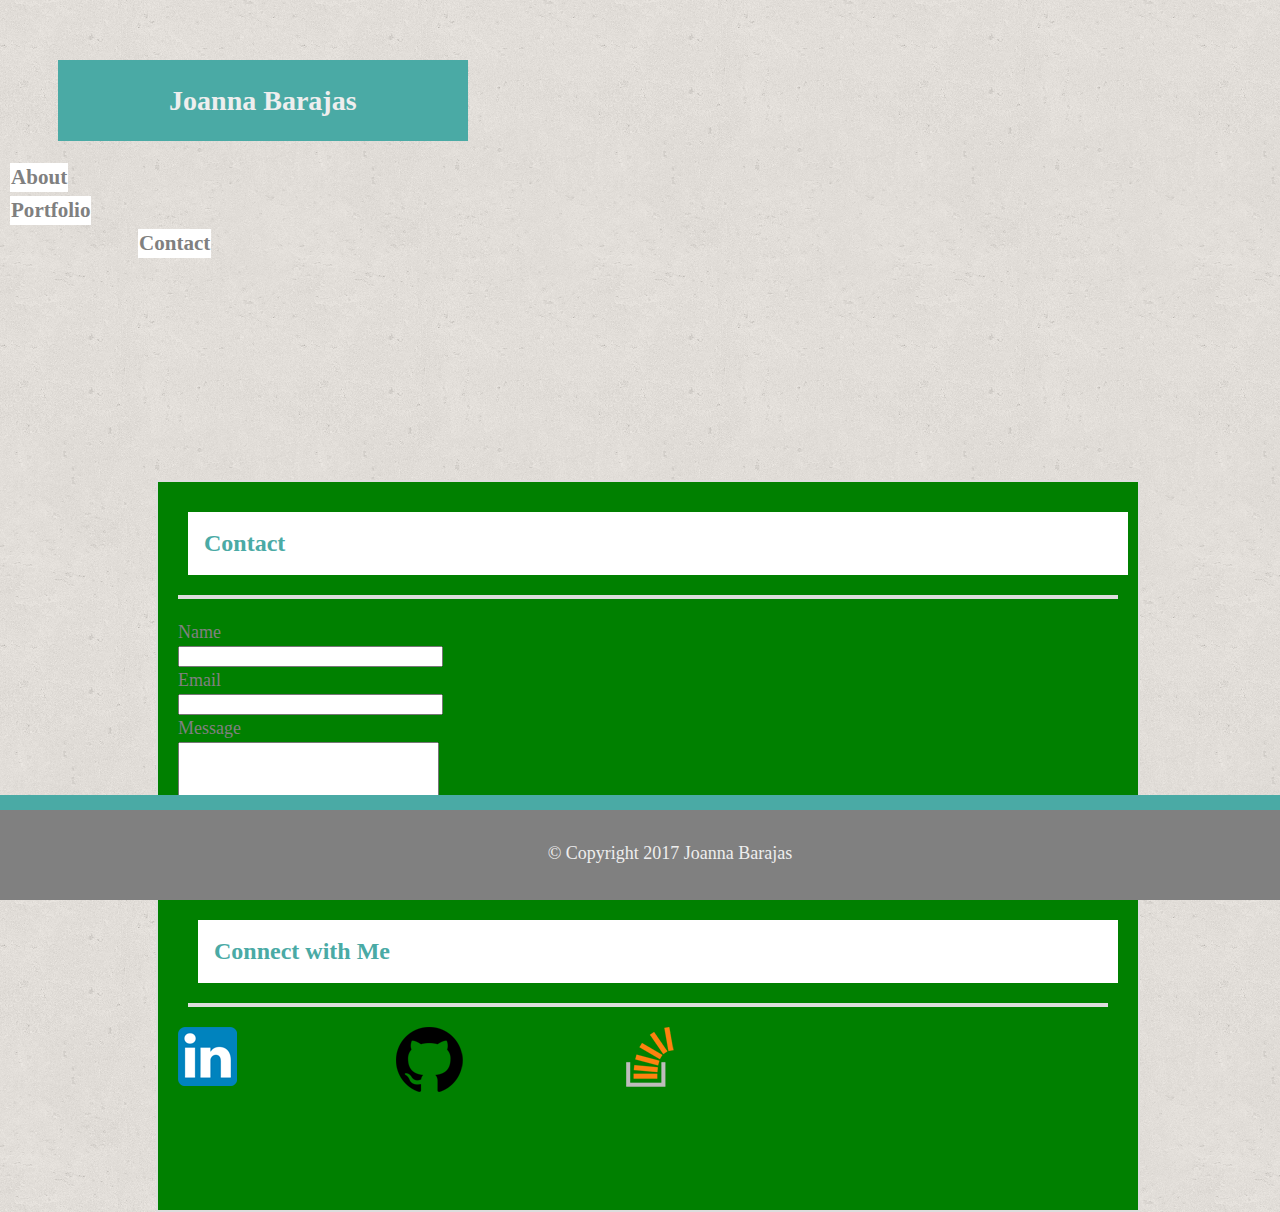
==== contact.html @ 8db383fd "add images and updated html and css file_ first commit" ====
<!DOCTYPE>

<!DOCTYPE html>
<html lang="en-us">

<head>
  <meta charset="UTF-8">
  <title>Basic Portfolio</title>

<link rel="stylesheet" type="text/css" href="style.css">
<style>
</style>

</head>

<body>

 <header>
  <div id="home">
      <a href="index.html"</a>
      <h1>Joanna Barajas</h1>
  
    </div>
  </header>

<div id="About" class="tabcontent">
  <a href="index.html"</a>
      <h3>About</h3>
    </div>

    </div>
    <div id="Portfolio" class="tabcontent"> <a href="portfolio.html"</a>
      <h3>Portfolio</h3>
      </div>

       <div class="container">

    <div id="Contact" class="tabcontent"> <a href="contact.html"</a>
      <h3>Contact</h3>
    </div>

    <section id="main-bio">

<div class="wrapper">

    <section id="content">



<h2>Contact</h2>

<hr></hr>

<div class="container">
</div>
    

<div class="form"> 

<form id="contact_form" action="#" method="POST" enctype="multipart/form-data">
  <div class="row">
    <label for="name">Name</label><br />
    <input id="name" class="input" name="name" type="text" value="" size="30" /><br />
  </div>
  <div class="row">
    <label for="email">Email</label><br />
    <input id="email" class="input" name="email" type="text" value="" size="30" /><br />
  </div>
  <div class="row">
    <label for="message">Message</label><br />
    <textarea id="message" class="input" name="message" rows="7" cols="30"></textarea><br />
  </div>
  <input id="submit_button" type="submit" value="Submit" />
</form> 

</body>

<div id="mySidenav" class="sidenav">
        <h2>Connect with Me</h2>

      <hr></hr>
<div class="icons">
    <div id="linkedin" class="image-icon">
        <a href="https://www.linkedin.com/in/chefjoannabarajas"><img src="assets/images/linkedin.png"</img></a>
      </div>

    <div id="github" class="image-icon">
        <a href="https://github.com/chefjoannacodes"><img src="assets/images/mark-github.png"</img></a>
      </div>

    <div id="stack" class="image-icon">
       <a href="https://stackoverflow.com/users/7359163/joanna-barajas"><img src="assets/images/Stack_Overflow.png"</img></a>
      </div>
</div>
    <br>



<section class="footer"> </section>

  <div class="footer2"> &copy; Copyright 2017 Joanna Barajas</div>

</html>
---- style.css ----
.top_header {
  background-color: white;
  height: 141px;
  width: 100%;
  margin-top: 0;
  position: absolute;
  border-bottom: 3px solid #dddddd;
  border-top: none;
}

body {
  clear:both;
  overflow: auto;
  margin-top: 0px;
  padding: 0px;
  font-family: "Georgia", Times New Roman, Times, serif;
  font-size: 18px;
  color: #333333;
  line-height: 150%;
  border-color:#dddddd;
  width: 100%;
  position: relative;
  background-image:url(assets/images/cork-wallet.png); 
  background-color: white;
}

hr {
  line-height: 5px;
  color: #eee;
  margin-right: 10px;
  margin-left: 10px;
  position: relative;
  border: 2px solid #dddddd;
  margin-top: 10px;
  margin-bottom: 10px;
}

header {
  background: #4aaaa5;
  color:#ffffff;
  border-color: #cccccc;
  margin-right: -200;
  margin: 50;
  font-family: ;
}

h1 {
  width:32%;
  overflow: hidden;
  float: left;
  color:white;
  margin-left: 0px;
  margin-top:10px;
  margin-bottom: 20px;
  margin-right: 90px;
  padding: 27px 16px;
  font-size: 28px;
  color: #eee;
  text-align: center;
  background-color:#4aaaa5;
  font-family: Georgia, Times, Times New Roman, serif;
}

p {
  color:#777777;
  background-color: white;
  font-family:'Arial','Helvetica Neue', Helvetica, sans-serif;
  margin-left: 20px;
}

h2 {
  font-size: 24px;
  color:#4aaaa5;
  clear:both;
  padding:18px 16px;
  background-color: white;
  margin-left: 20px;
}
 
h3 {
  overflow: auto;
  clear: both;
  padding: 1px;
  background-color: white;
  margin: 2px;
  float: left;
}

a {
  color: gray;
  text-decoration: none;
}

/*unvisited link */
a:link {
  text-decoration: none;
}

/*visited link */
a:visited {
  text-decoration: none;
}

/* mouse over link */
a:hover {
  text-decoration: underline;
}

/*selected link*/
a:active {
  text-decoration: underline;
}

.container {
  margin: 0 auto;
  width: 1024px;
}

#main-bio,
#bio-image {
  float: left;
  margin-left: 20px;
  margin-top: 20px;
}

#main-bio {
  float: left;
  width: 960px;
  background-color: green;
  margin-top: 220px;
  padding: 10px;
  overflow: auto;
  position: relative;
  clear:both;
  border: 2px solid #dddddd;
}


#tabcontent {
  overflow: auto;
  text-align: center;
  padding: 2px;
  color: gray;
  float: left;
  width:100px;
  height: 75px;
  background-color: white;
  margin-top: 12px;
  margin-left: 50px;
  display: inline-block;
  transition: 0.3s;
  font-size:14px;
  position: relative;
  border: none;
}

.form {
  padding:10px;

}

#submit_button {
  color: white;
  background-color: #4aaaa5;
  font-size: 20px;
  padding: 5px;
  margin-top: 10px;
}

aside {
  float: right;
  width: 270px;
  background-color: blue;
  margin-top: -360px;
  margin-left: -100px;
  padding: 10px;
  overflow: auto;
  position: relative;
  clear:both;
  border: 2px solid #dddddd;
}

.image-icon {
  display: inline-block;
  width: 20%;
  margin-top: 10px;
  margin-right: 25px;
}

.sidebox{
  float: right;
  clear: both;
  overflow: auto;
  height: 100px;
  width:270px;
  margin-left: 100px;
  background-color: red;
}


#bio-image {
  margin-right: 20px;
  width: 200px;
  height: 200px;
}

.footer {
  background-color: #4aaaa5;
  padding:10px;
  clear:both;
  position: fixed;
  left:0px;
  bottom:0px;
  height:85px;
  width:100%;
}
.footer2 {
  clear:both;
  padding:30px;
  background-color: gray;
  color:#eee;
  text-align: center;
  overflow: hidden;
  position: fixed;
  left:0px;
  bottom:0px;
  height:30px;
  width:100%;
}
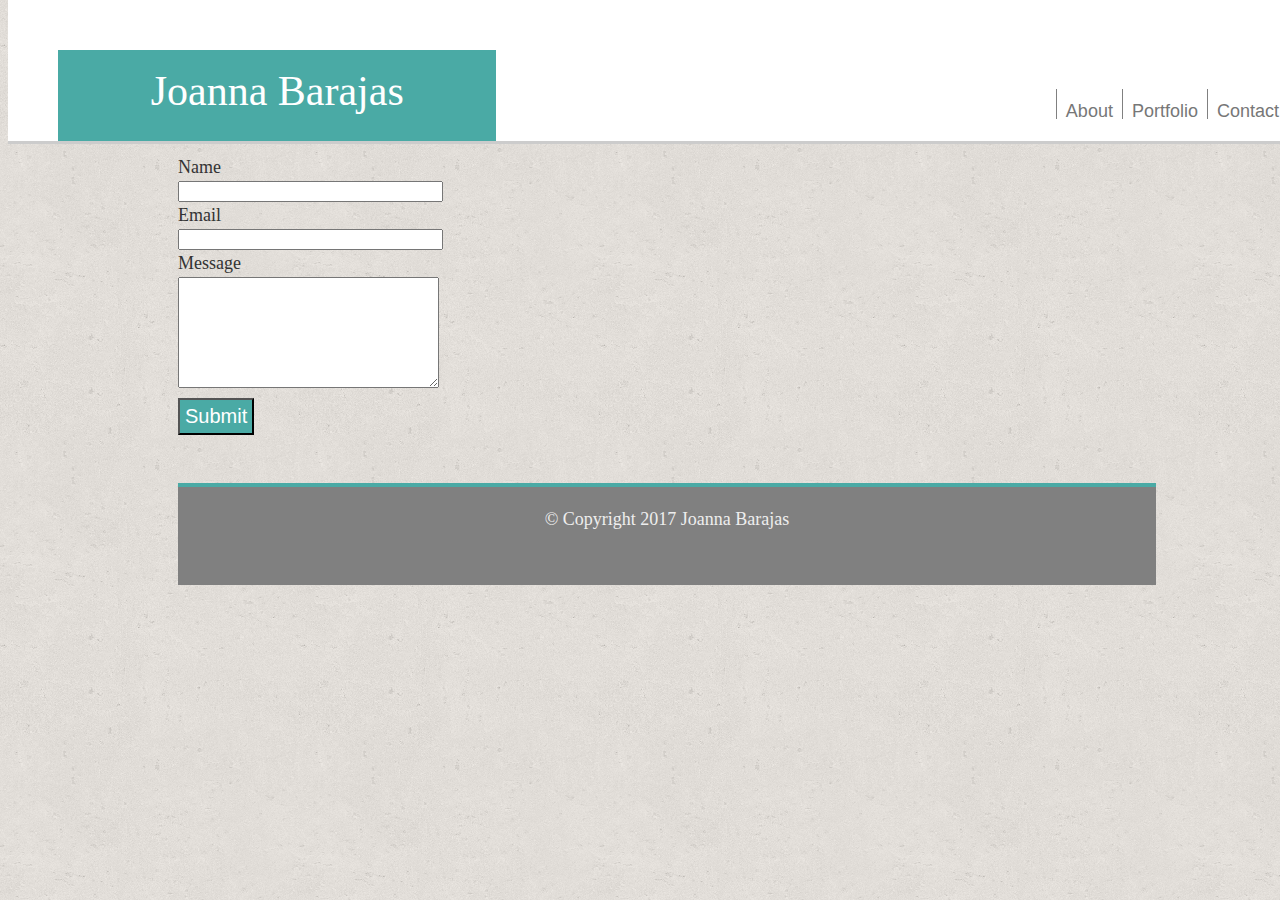
==== commit 809ea11b: "add updated version, second commit" ====
--- a/contact.html
+++ b/contact.html
@@ -15,36 +15,43 @@
 
 <body>
 
- <header>
-  <div id="home">
-      <a href="index.html"</a>
-      <h1>Joanna Barajas</h1>
+<div class="top_header">
+
+    <div id="fixedWidth">
+        
+      <header>
   
-    </div>
-  </header>
+          <div id="home">
+        
+              <a href="index.html"
+              <h1>Joanna Barajas</h1></a>
+  
+    
+              </div>
+      
+        </header>
 
-<div id="About" class="tabcontent">
-  <a href="index.html"</a>
-      <h3>About</h3>
-    </div>
+                <div id="menu-right">
+                  <ul>
+                    <div class="VerticalLine">
+                    <li><a href="index.html">About</a></li></div>
+                    <div class="verticalLine">
+                    <li><a href="portfolio.html">Portfolio</a></li></div>
+                    <div class="VerticalLine">
+                    <li><a href="contact.html">Contact</a></li>
+                    </div>
+                  </ul>
+                </div>
+        
 
-    </div>
-    <div id="Portfolio" class="tabcontent"> <a href="portfolio.html"</a>
-      <h3>Portfolio</h3>
-      </div>
+        </div>
 
-       <div class="container">
+   
+   </div>
 
-    <div id="Contact" class="tabcontent"> <a href="contact.html"</a>
-      <h3>Contact</h3>
-    </div>
+    <div class="break"></div> 
 
-    <section id="main-bio">
-
-<div class="wrapper">
-
-    <section id="content">
-
+    <div class="fixedWidth">
 
 
 <h2>Contact</h2>
@@ -73,31 +80,20 @@
   <input id="submit_button" type="submit" value="Submit" />
 </form> 
 
+
 </body>
 
-<div id="mySidenav" class="sidenav">
-        <h2>Connect with Me</h2>
+<div class="break"></div>
 
-      <hr></hr>
-<div class="icons">
-    <div id="linkedin" class="image-icon">
-        <a href="https://www.linkedin.com/in/chefjoannabarajas"><img src="assets/images/linkedin.png"</img></a>
-      </div>
-
-    <div id="github" class="image-icon">
-        <a href="https://github.com/chefjoannacodes"><img src="assets/images/mark-github.png"</img></a>
-      </div>
-
-    <div id="stack" class="image-icon">
-       <a href="https://stackoverflow.com/users/7359163/joanna-barajas"><img src="assets/images/Stack_Overflow.png"</img></a>
-      </div>
-</div>
-    <br>
+    
+   
+     <footer>&copy; Copyright 2017 Joanna Barajas</footer>      
+     </section>
 
 
 
-<section class="footer"> </section>
 
-  <div class="footer2"> &copy; Copyright 2017 Joanna Barajas</div>
 
-</html>+  
+
+</html>
--- a/style.css
+++ b/style.css
@@ -4,12 +4,25 @@
   width: 100%;
   margin-top: 0;
   position: absolute;
-  border-bottom: 3px solid #dddddd;
-  border-top: none;
+  border-bottom: 3px solid #cccccc;
+  font-family: "Georgia", Times New Roman, Times, serif;
+}
+
+#home {
+  color: #ffffff;
+  font-size: 42px;
+  text-decoration: none;
+  padding: 20px;
+  font-family: "Georgia", Times New Roman, Times, serif;
+  background-color: #4aaaa5;
+}
+
+#home a {
+  text-decoration: none;
+  color: white;
 }
 
 body {
-  clear:both;
   overflow: auto;
   margin-top: 0px;
   padding: 0px;
@@ -21,41 +34,38 @@
   width: 100%;
   position: relative;
   background-image:url(assets/images/cork-wallet.png); 
-  background-color: white;
-}
-
-hr {
-  line-height: 5px;
-  color: #eee;
-  margin-right: 10px;
-  margin-left: 10px;
-  position: relative;
-  border: 2px solid #dddddd;
-  margin-top: 10px;
-  margin-bottom: 10px;
 }
 
 header {
   background: #4aaaa5;
-  color:#ffffff;
+  color:white;
   border-color: #cccccc;
   margin-right: -200;
   margin: 50;
-  font-family: ;
+  padding: 8px;
+  width: 33%;
+  text-align: center;
+  height: 75px;
+  font-size: 26px;
+  font-family: Georgia, Times, Times New Roman, serif;
+}
+
+.fixedWidth {
+  width: 960px;
+  margin: 0 auto;
 }
 
 h1 {
   width:32%;
   overflow: hidden;
-  float: left;
   color:white;
+  text-decoration: none;
   margin-left: 0px;
   margin-top:10px;
   margin-bottom: 20px;
   margin-right: 90px;
   padding: 27px 16px;
-  font-size: 28px;
-  color: #eee;
+  font-size: 32px;
   text-align: center;
   background-color:#4aaaa5;
   font-family: Georgia, Times, Times New Roman, serif;
@@ -71,9 +81,7 @@
 h2 {
   font-size: 24px;
   color:#4aaaa5;
-  clear:both;
   padding:18px 16px;
-  background-color: white;
   margin-left: 20px;
 }
  
@@ -86,36 +94,16 @@
   float: left;
 }
 
-a {
-  color: gray;
-  text-decoration: none;
-}
-
-/*unvisited link */
-a:link {
-  text-decoration: none;
-}
-
-/*visited link */
-a:visited {
-  text-decoration: none;
-}
-
-/* mouse over link */
-a:hover {
-  text-decoration: underline;
-}
-
-/*selected link*/
-a:active {
-  text-decoration: underline;
-}
 
 .container {
   margin: 0 auto;
   width: 1024px;
 }
 
+.break {
+  clear:both;
+}
+
 #main-bio,
 #bio-image {
   float: left;
@@ -125,33 +113,48 @@
 
 #main-bio {
   float: left;
-  width: 960px;
-  background-color: green;
+  width: 640px;
+  background-color: white;
   margin-top: 220px;
   padding: 10px;
   overflow: auto;
   position: relative;
   clear:both;
   border: 2px solid #dddddd;
-}
-
-
-#tabcontent {
-  overflow: auto;
-  text-align: center;
-  padding: 2px;
-  color: gray;
-  float: left;
-  width:100px;
-  height: 75px;
-  background-color: white;
-  margin-top: 12px;
-  margin-left: 50px;
-  display: inline-block;
-  transition: 0.3s;
-  font-size:14px;
-  position: relative;
-  border: none;
+  box-sizing: border-box;
+}
+
+#menu-right {
+  font-family: 'Arial', 'Helvetica Neue', Helvetica, sans-serif;
+  float: right;
+  background-color: white;
+  margin-top: -162px;
+ 
+}
+
+#menu-right ul {
+  margin: 30px 0px 0px 0px;
+  height: 82px;
+  list-style-type: none;
+  display: inline-flex;
+}
+
+#menu li {
+  border-right: 2px solid #cccccc;
+  padding: 0px 10px 0px 10px;
+  float: right;
+}
+
+li a {
+  text-decoration: none;
+  color:#777777;
+}
+
+.verticalLine {
+  border-left: thin solid gray;
+  padding:9px;
+  height:12px;
+  margin-top: inherit;
 }
 
 .form {
@@ -167,63 +170,66 @@
   margin-top: 10px;
 }
 
-aside {
+ul {
+  display: inline-block;
+  list-style-type: none;
+  background-color: white;
+}
+
+#table {
+  background-image:url(assets/images/cork-wallet.png); 
+}
+
+#table li {
+  height: 200px;
+  width: 200px;
+}
+#mySidenav {
   float: right;
   width: 270px;
-  background-color: blue;
-  margin-top: -360px;
-  margin-left: -100px;
-  padding: 10px;
+  background-color: white;
+  margin-top: -585px;
+  margin-left: 100px;
+  margin-bottom:100px;
+  padding: 2px;
   overflow: auto;
   position: relative;
-  clear:both;
   border: 2px solid #dddddd;
-}
-
-.image-icon {
-  display: inline-block;
-  width: 20%;
-  margin-top: 10px;
-  margin-right: 25px;
-}
-
-.sidebox{
-  float: right;
-  clear: both;
-  overflow: auto;
-  height: 100px;
-  width:270px;
-  margin-left: 100px;
-  background-color: red;
+  box-sizing: border-box;
+  
+}
+
+#sidebox img{
+  float: left;
+  width: 70px;
+  margin: 10px 0px 30px 6px;
+  background-color: white;
+}
+#sidebox {
+  margin: 0px 0px 0px 12px;
+  padding: 0px 0px 0px 0px;
+  box-sizing: border-box;
 }
 
 
 #bio-image {
   margin-right: 20px;
   width: 200px;
-  height: 200px;
-}
-
-.footer {
-  background-color: #4aaaa5;
-  padding:10px;
-  clear:both;
-  position: fixed;
-  left:0px;
-  bottom:0px;
-  height:85px;
-  width:100%;
-}
-.footer2 {
-  clear:both;
-  padding:30px;
+  height: 230px;
+}
+.break {
+  height:30px;
+}
+
+footer {
   background-color: gray;
   color:#eee;
   text-align: center;
-  overflow: hidden;
-  position: fixed;
+  position: static;
+  padding:19px;
   left:0px;
   bottom:0px;
-  height:30px;
+  height:60px;
   width:100%;
+  border-top: 4px solid #4aaaa5;
 }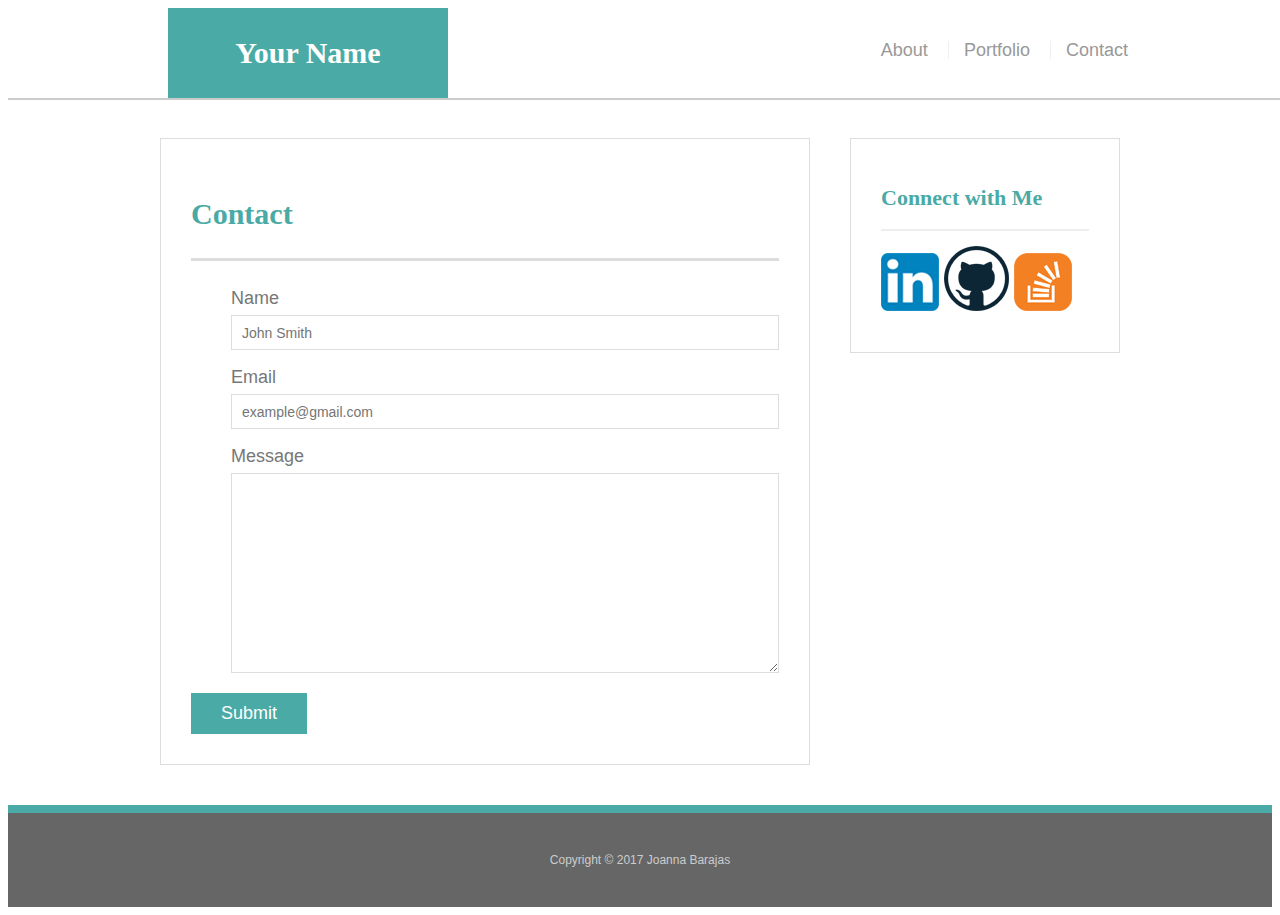
==== commit 6e3ebabe: "add files from solution" ====
--- a/contact.html
+++ b/contact.html
@@ -1,99 +1,66 @@
-<!DOCTYPE>
-
-<!DOCTYPE html>
+<!doctype html>
 <html lang="en-us">
 
 <head>
   <meta charset="UTF-8">
-  <title>Basic Portfolio</title>
-
-<link rel="stylesheet" type="text/css" href="style.css">
-<style>
-</style>
-
+  <title>Contact | Your Name</title>
+  <link rel="stylesheet" type="text/css" href="assets/css/reset.css">
+  <link rel="stylesheet" type="text/css" href="assets/css/style.css">
 </head>
 
 <body>
 
-<div class="top_header">
+  <header id="masthead">
+    <div class="container">
+      <a href="index.html" id="logo">Your Name</a>
+      <nav>
+        <a href="index.html">About</a>
+        <a href="portfolio.html">Portfolio</a>
+        <a href="contact.html">Contact</a>
+      </nav>
+    </div>
+  </header>
 
-    <div id="fixedWidth">
-        
-      <header>
-  
-          <div id="home">
-        
-              <a href="index.html"
-              <h1>Joanna Barajas</h1></a>
-  
-    
-              </div>
-      
-        </header>
+  <div id="main-container" class="container">
+    <section class="main-section">
+      <h1>Contact</h1>
 
-                <div id="menu-right">
-                  <ul>
-                    <div class="VerticalLine">
-                    <li><a href="index.html">About</a></li></div>
-                    <div class="verticalLine">
-                    <li><a href="portfolio.html">Portfolio</a></li></div>
-                    <div class="VerticalLine">
-                    <li><a href="contact.html">Contact</a></li>
-                    </div>
-                  </ul>
-                </div>
-        
+      <form id="contact-form">
+        <ul>
+          <li>
+            <label for="name">Name</label>
+            <input type="text" id="name" name="name" placeholder="John Smith" required="required">
+          </li>
+          <li>
+            <label for="email">Email</label>
+            <input type="email" id="email" name="email" placeholder="example@gmail.com" required="required">
+          </li>
+          <li>
+            <label for="message">Message</label>
+            <textarea id="message" name="message" required="required"></textarea>
+          </li>
+        </ul>
+        <input type="submit">
+      </form>
 
-        </div>
+    </section>
 
-   
-   </div>
+    <section class="sidebar">
+      <div id="connect">
+        <h2>Connect with Me</h2>
 
-    <div class="break"></div> 
+        <a href="https://www.linkedin.com/in/chefjoannabarajas"><img src="assets/images/linkedin2.png"></a>
+        <a href="https://github.com/chefjoannacodes"><img src="assets/images/github-512.png"></a>
+        <a href="https://stackoverflow.com/users/7359163/joanna-barajas"><img src="assets/images/stackoverflow2.png"></a>
+      </div>
+    </section>
+  </div>
 
-    <div class="fixedWidth">
-
-
-<h2>Contact</h2>
-
-<hr></hr>
-
-<div class="container">
-</div>
-    
-
-<div class="form"> 
-
-<form id="contact_form" action="#" method="POST" enctype="multipart/form-data">
-  <div class="row">
-    <label for="name">Name</label><br />
-    <input id="name" class="input" name="name" type="text" value="" size="30" /><br />
-  </div>
-  <div class="row">
-    <label for="email">Email</label><br />
-    <input id="email" class="input" name="email" type="text" value="" size="30" /><br />
-  </div>
-  <div class="row">
-    <label for="message">Message</label><br />
-    <textarea id="message" class="input" name="message" rows="7" cols="30"></textarea><br />
-  </div>
-  <input id="submit_button" type="submit" value="Submit" />
-</form> 
-
-
+  <footer>
+    <div class="container">
+      Copyright &copy; 2017 Joanna Barajas
+    </div>
+  </footer>
 </body>
 
-<div class="break"></div>
-
-    
-   
-     <footer>&copy; Copyright 2017 Joanna Barajas</footer>      
-     </section>
-
-
-
-
-
-  
-
-</html>
+</html>--- a/assets/css/style.css
+++ b/assets/css/style.css
@@ -0,0 +1,292 @@
+body {
+  font-family: 'Arial', 'Helvetica Neue', Helvetica, sans-serif;
+  font-size: 18px;
+  color: #777;
+  line-height: 34px;
+  background-image:url(assets/images/cork-wallet.png); 
+}
+
+* {
+  box-sizing: border-box;
+}
+
+
+/*general*/
+
+.container {
+  clear: both;
+  margin: 0 auto;
+  width: 100%;
+  max-width: 960px;
+}
+
+
+h1,
+h2,
+h3,
+p {
+  margin-bottom: 20px;
+}
+
+p:last-child {
+  margin-bottom: 0;
+}
+
+h1,
+h2,
+h3 {
+  font-family: 'Georgia', Times, Times New Roman, serif;
+  color: #4aaaa5;
+  font-weight: 700;
+}
+
+h1 {
+  padding-bottom: 20px;
+  font-size: 30px;
+  line-height: 49px;
+  border-bottom: 3px solid #ddd;
+}
+
+h2,
+h3 {
+  font-size: 22px;
+}
+
+
+/*header*/
+
+#masthead {
+  position: fixed;
+  z-index: 99;
+  margin: 0 0 30px;
+  overflow: auto;
+  width: 100%;
+  color: #fff;
+  background: #fff;
+  border-bottom: 2px solid #ccc;
+}
+
+#logo {
+  width: 280px;
+  height: 90px;
+  float: left;
+  font-family: 'Georgia', Times, Times New Roman, serif;
+  text-align: center;
+  line-height: 90px;
+  color: #fff;
+  font-weight: 700;
+  font-size: 30px;
+  text-decoration: none;
+  background: #4aaaa5;
+  
+}
+
+.bio-image {
+  width: 200px;
+  height: auto;
+  float: left;
+  margin-right: 22px;
+  margin-bottom: 22px;
+}
+
+nav {
+  float: right;
+  margin-top: 25px;
+}
+
+nav a {
+  display: inline-block;
+  margin-left: 15px;
+  padding-left: 15px;
+  color: #999;
+  text-decoration: none;
+  line-height: 18px;
+  border-left: 1px solid #efefef;
+}
+
+nav a:first-child {
+  border-left: 0 none;
+}
+
+
+/*footer*/
+
+footer {
+  padding: 30px 0;
+  clear: both;
+  color: #fff;
+  color: #ccc;
+  font-size: 12px;
+  text-align: center;
+  background: #666;
+  border-top: 8px solid #4aaaa5;
+}
+
+
+/*sidebar*/
+
+.sidebar {
+  padding: 30px;
+  width: 100%;
+  max-width: 270px;
+  float: right;
+  margin-bottom: 20px;
+  background: #fff;
+  border: 1px solid #ddd;
+}
+
+h3,
+.sidebar h2 {
+  padding-bottom: 20px;
+  margin-bottom: 15px;
+  line-height: 22px;
+  border-bottom: 2px solid #eee;
+}
+
+.social {
+  width: 62px;
+  height: 62px;
+  margin-top: 8px;
+  margin-right: 5px;
+
+}
+
+.social:last-child {
+  margin-right: 0;
+}
+
+
+/*main*/
+
+#main-container {
+  padding-top: 130px;
+}
+
+.main-section {
+  padding: 30px;
+  margin: 0 0 40px 0;
+  width: 100%;
+  max-width: 650px;
+  float: left;
+  background: #fff;
+  border: 1px solid #ddd;
+}
+
+
+/*portfolio page*/
+
+.work {
+  position: relative;
+  width: 274px;
+  overflow: auto;
+  float: left;
+  margin: 20px 0 25px;
+}
+
+.work:nth-child(even) {
+  margin-right: 40px;
+}
+
+.work img {
+  width: 100%;
+  border: 0 none;
+  opacity: .8;
+  height: 200px;
+}
+
+.work h3 {
+  position: absolute;
+  bottom: 20px;
+  margin-bottom: 0;
+  padding: 15px;
+  width: 100%;
+  color: #fff;
+  text-align: center;
+  line-height: 30px;
+  font-weight: 300;
+  background: #4aaaa5;
+  border-bottom: 0;
+}
+
+.auth-image {
+  width: 200px;
+  height: auto;
+  margin-top: 10px;
+  margin-right: 25px;
+  float: left;
+}
+
+
+/*contact page*/
+
+#contact-form ul {
+  margin-bottom: 20px;
+  list-style-type: none;
+}
+
+#contact-form li {
+  margin-bottom: 10px;
+}
+
+label,
+input[type=text],
+input[type=email],
+textarea {
+  display: block;
+  width: 100%;
+}
+
+input[type=text],
+input[type=email],
+textarea {
+  height: 35px;
+  padding: 0 10px;
+  font-size: 14px;
+  border: 1px solid #ddd;
+}
+
+textarea {
+  height: 200px;
+}
+
+input[type=submit] {
+  padding: 10px 30px;
+  color: #fff;
+  font-size: 18px;
+  cursor: pointer;
+  background: #4aaaa5;
+  border: 0 none;
+}
+
+/*This is desktop size*/
+@media screen (max-width:980px) {
+
+}
+/*Desktop size end*/
+
+/*This is tablet size*/ 
+@media screen (max-width:768px) {
+  body {
+    background-color: blue;
+  }
+}
+/*Tablet size end*/
+
+/*Mobile size*/
+@media handheld, screen and (min-width: 0px) and (max-width:640px){
+  #masthead {
+    position: static;
+    width:638px;
+    height:89px;
+  }
+  nav {
+    width: 639px;
+    height: 67px;
+  }
+  .container {
+    width:596px;
+    height: 809px;
+  }
+
+}
+/*Mobile size ends*/
